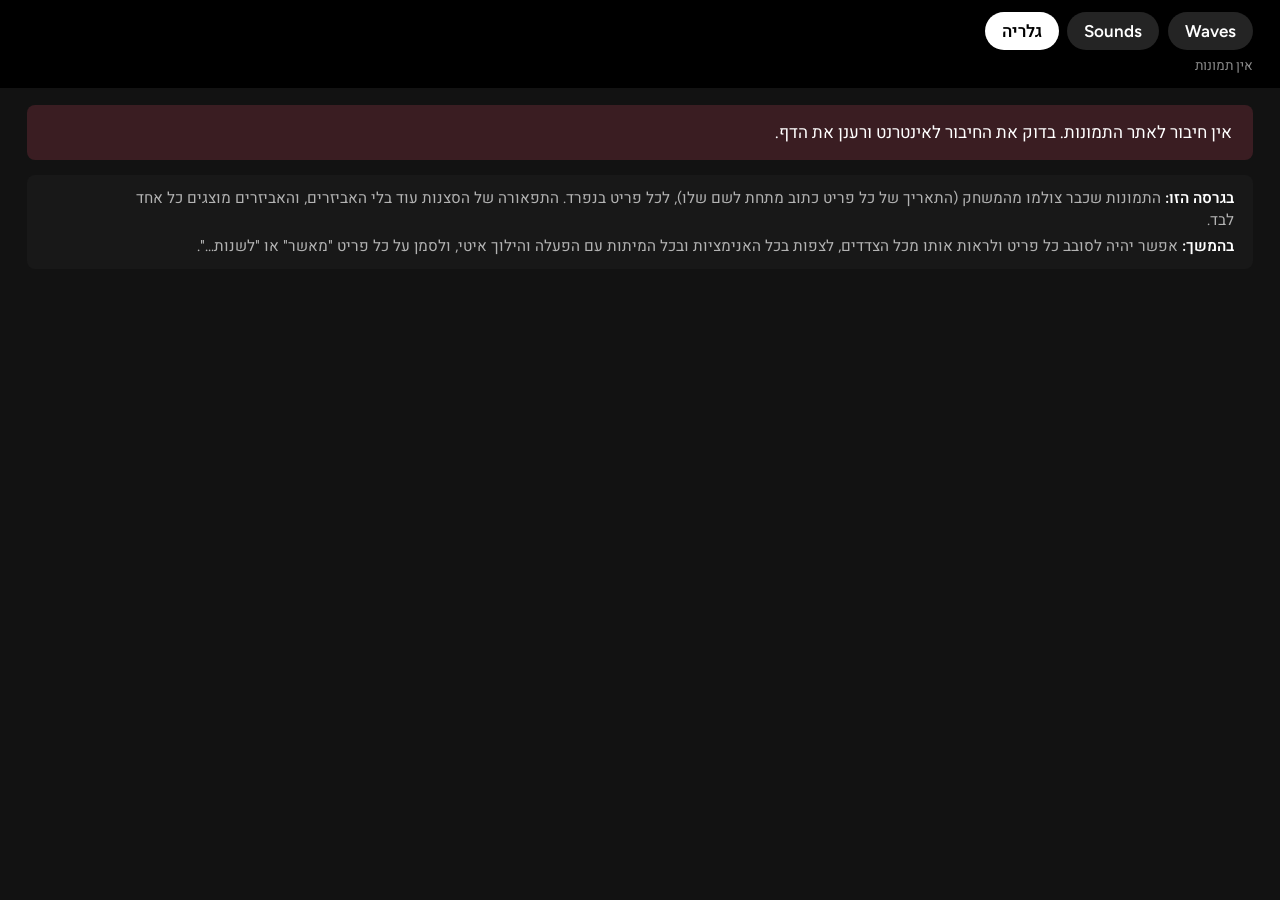
==== art.html @ 2258348b "Publish the game pages" ====
<!doctype html>
<html lang="he" dir="rtl">
<head>
  <meta charset="utf-8">
  <meta name="viewport" content="width=device-width, initial-scale=1">
  <title>גלריה</title>
  <link rel="preconnect" href="https://fonts.googleapis.com">
  <link rel="preconnect" href="https://fonts.gstatic.com" crossorigin>
  <link href="https://fonts.googleapis.com/css2?family=Figtree:ital,wght@0,400;0,500;0,600;0,700;0,800;1,400&family=Heebo:wght@400;500;600;700;800&display=swap" rel="stylesheet">
  <link rel="stylesheet" href="common.css">
  <link rel="stylesheet" href="art.css">
</head>
<body>
  <header class="top">
    <div class="brand">
      <nav class="tabs" aria-label="Pages">
        <a href="index.html">Waves</a>
        <a href="sounds.html">Sounds</a>
        <a href="art.html" lang="he" aria-current="page">גלריה</a>
      </nav>
      <p class="file" id="file-path">טוען…</p>
    </div>
    <div class="actions"></div>
  </header>

  <p class="problem" id="problem" hidden></p>

  <div class="intro">
    <p><b>בגרסה הזו:</b> התמונות שכבר צולמו מהמשחק (התאריך של כל פריט כתוב מתחת לשם שלו), לכל פריט בנפרד. התפאורה של הסצנות עוד בלי האביזרים,
      והאביזרים מוצגים כל אחד לבד.</p>
    <p><b>בהמשך:</b> אפשר יהיה לסובב כל פריט ולראות אותו מכל הצדדים, לצפות בכל האנימציות ובכל המיתות עם הפעלה והילוך
      איטי, ולסמן על כל פריט "מאשר" או "לשנות...".</p>
  </div>

  <main class="gallery">
    <aside class="subjects" id="subjects" aria-label="הרשימה" hidden>
      <button type="button" class="subjects-toggle" id="subjects-toggle" aria-expanded="false" aria-controls="subject-groups"></button>
      <div class="subject-groups" id="subject-groups"></div>
    </aside>

    <section class="viewer" id="viewer" aria-labelledby="subject-title" hidden>
      <div class="subject-head">
        <div class="titles">
          <h1 class="subject-title" id="subject-title"></h1>
          <p class="subject-meta" id="subject-meta"></p>
        </div>
        <div class="step">
          <button type="button" class="ghost" id="prev" title="הפריט הקודם ברשימה" aria-label="הקודם">→<span class="step-word"> הקודם</span></button>
          <button type="button" class="ghost" id="next" title="הפריט הבא ברשימה" aria-label="הבא"><span class="step-word">הבא </span>←</button>
        </div>
      </div>
      <button type="button" class="stage" id="stage">
        <span class="enlarge" aria-hidden="true">
          <svg viewBox="0 0 24 24"><path d="M10.5 4a6.5 6.5 0 1 0 3.9 11.7l4.4 4.4 1.4-1.4-4.4-4.4A6.5 6.5 0 0 0 10.5 4zm0 2a4.5 4.5 0 1 1 0 9 4.5 4.5 0 0 1 0-9zM9.5 8v1.5H8v2h1.5V13h2v-1.5H13v-2h-1.5V8z"/></svg>
          לחיצה לגודל מלא
        </span>
      </button>
      <p class="caption" id="caption"></p>
      <div class="controls" id="controls"></div>
      <p class="subject-note" id="subject-note" dir="auto"></p>
      <div class="strip" id="strip"></div>
    </section>
  </main>

  <!-- A picture at full size: zoom with the wheel, + and −, a pinch or a double tap; drag to move it. -->
  <dialog class="zoom" id="zoom" aria-labelledby="zoom-title">
    <div class="zoom-bar">
      <p class="zoom-title" id="zoom-title"></p>
      <div class="zoom-buttons">
        <button type="button" class="zoom-button" id="zoom-out" aria-label="הקטנה" title="הקטנה (−)">−</button>
        <output class="zoom-level" id="zoom-level" aria-live="polite">×1</output>
        <button type="button" class="zoom-button" id="zoom-in" aria-label="הגדלה" title="הגדלה (+)">+</button>
        <button type="button" class="zoom-fit ghost" id="zoom-fit" title="כל התמונה (0)">כל התמונה</button>
        <button type="button" class="zoom-button zoom-close" id="zoom-close" aria-label="סגירה" title="סגירה" autofocus>✕</button>
      </div>
    </div>
    <div class="zoom-view" id="zoom-view">
      <div class="zoom-pic" id="zoom-pic"><img id="zoom-img" alt="" draggable="false"></div>
    </div>
    <p class="zoom-hint">
      <span class="for-mouse">גלגלת או <kbd>+</kbd> <kbd>−</kbd>: הגדלה והקטנה · לחיצה כפולה: הגדלה · גרירה: הזזה · <kbd>Esc</kbd>: סגירה</span>
      <span class="for-touch">צביטה או הקשה כפולה: הגדלה · גרירה: הזזה</span>
    </p>
  </dialog>

  <script src="store.js"></script>
  <script src="art.js"></script>
</body>
</html>
---- common.css ----
/* TestDrive game pages (Waves, Sounds and the Hebrew Art page), shared by all. The look follows a music player:
   near-black background, dark grey surfaces, white text, one bright green for the main actions
   (Save, Play, what's selected), gold only for elites, and the game's own enemy colours.
   Figtree has no Hebrew letters, so they come from Heebo; spacing uses start/end, so right-to-left pages mirror. */

/* The web font has no shekel sign: always draw it from a system font that does. */
@font-face { font-family: "Shekel"; src: local("Segoe UI"), local("Arial"); unicode-range: U+20AA; }

:root {
  --bg: #121212;        /* the page */
  --surface: #181818;   /* cards and panels */
  --raise: #242424;     /* inputs, rows, chips */
  --hover: #2c2c2c;     /* something under the mouse */
  --line: #333333;      /* borders and dividers */
  --text: #ffffff;      /* main text */
  --text-2: #b3b3b3;    /* secondary text */
  --text-3: #8a8a8a;    /* quiet text */
  --accent: #1ed760;    /* Save, Play, selection */
  --accent-ink: #000000;/* text on the accent */
  --gold: #f2c14e;      /* elites */
  --x-red: #ff5a47;     /* spawn markers, like the red X in the game */
  --danger: #f3727f;

  --display: "Shekel", "Figtree", "Heebo", "Segoe UI", sans-serif;
  --body: "Shekel", "Figtree", "Heebo", "Segoe UI", sans-serif;

  --step--1: 0.9rem;
  --step-0: 1rem;
  --step-1: 1.3rem;
  --step-2: 1.8rem;
  --step-3: 2.6rem;
  --step-4: 4.4rem;
  color-scheme: dark;
}

* { box-sizing: border-box; }

/* Elements with their own display style still hide when told to. */
[hidden] { display: none !important; }

html { font-size: 17px; }

body {
  margin: 0;
  background: var(--bg);
  color: var(--text);
  font-family: var(--body);
  font-size: var(--step-0);
  line-height: 1.45;
}

button, input, select { font: inherit; color: inherit; }

button { cursor: pointer; }

:focus-visible { outline: 2px solid var(--text); outline-offset: 2px; }

/* ---------- header ---------- */
.top {
  position: sticky;
  top: 0;
  z-index: 20;
  display: flex;
  align-items: center;
  justify-content: space-between;
  gap: 0.8rem 2rem;
  flex-wrap: wrap;
  padding: 0.7rem 1.6rem;
  background: #000;
}

/* The pages, as pills: the current one white. A pill never shrinks or wraps (on phones the row scrolls instead). */
.tabs { display: flex; gap: 0.5rem; align-items: center; }
.tabs a {
  flex: none;
  padding: 0.4rem 1rem;
  white-space: nowrap;
  border-radius: 999px;
  background: var(--raise);
  color: var(--text);
  font-weight: 600;
  font-size: var(--step-0);
  text-decoration: none;
}
.tabs a:hover { background: var(--hover); }
.tabs a[aria-current="page"] { background: var(--text); color: #000; }

.file {
  margin: 0.35rem 0 0;
  color: var(--text-3);
  font-size: 0.8rem;
  overflow-wrap: anywhere;
}

.actions { display: flex; align-items: center; gap: 0.5rem; flex-wrap: wrap; }

.ghost {
  padding: 0.45rem 1rem;
  border: 1px solid #727272;
  border-radius: 999px;
  background: transparent;
  color: var(--text);
  font-weight: 600;
  font-size: var(--step--1);
}
.ghost:hover:not(:disabled) { border-color: var(--text); transform: scale(1.03); }
.ghost:disabled { opacity: 0.35; cursor: default; }

.save-box { display: flex; align-items: center; gap: 0.8rem; }

.save {
  padding: 0.6rem 1.5rem;
  border: 0;
  border-radius: 999px;
  background: var(--accent);
  color: var(--accent-ink);
  font-weight: 700;
  font-size: var(--step-0);
}
.save:hover:not(:disabled) { background: #3be477; transform: scale(1.03); }
.save:disabled { background: var(--raise); color: var(--text-3); cursor: default; }

.save-status { margin: 0; min-width: 12ch; max-width: 26rem; color: var(--text-2); font-size: var(--step--1); }
.save-status.unsaved { color: var(--accent); }

.problem {
  margin: 1rem 1.6rem 0;
  padding: 0.9rem 1.2rem;
  border-radius: 8px;
  background: #3a1d22;
  color: var(--text);
}

/* ---------- shared bits ---------- */
.swatch { display: inline-block; width: 0.9rem; height: 0.9rem; border-radius: 3px; flex: none; }
.field { display: grid; gap: 0.35rem; }
.field-label { color: var(--text-2); font-size: var(--step--1); }
.text-input, .select {
  min-height: 2.8rem;
  padding: 0.5rem 0.9rem;
  border: 1px solid transparent;
  border-radius: 6px;
  background: var(--raise);
}
.text-input:hover, .select:hover { border-color: #444; }
.select { padding-inline-end: 2rem; }
.section-title {
  margin: 2.4rem 0 0.8rem;
  font-family: var(--display);
  font-weight: 800;
  font-size: var(--step-2);
  line-height: 1.1;
  letter-spacing: -0.01em;
}
.section-title small { margin-inline-start: 0.6rem; font-family: var(--body); font-weight: 400; font-size: var(--step--1); color: var(--text-3); letter-spacing: 0; }
kbd { padding: 0 0.35em; border: 1px solid var(--line); border-radius: 4px; font-family: inherit; font-size: 0.9em; }

/* Phones: a compact top bar, so the page keeps most of the screen. The pages get a row of their own,
   which scrolls sideways inside itself when they don't fit (the page never does, and no scrollbar shows).
   Below it the page's buttons, Save at the end of the row (they wrap onto another row on a narrower
   phone), then whether it's saved, under Save. */
@media (max-width: 700px) {
  html { font-size: 16px; }
  .top { justify-content: flex-start; gap: 0.45rem 0.35rem; padding: 0.5rem 0.8rem; }
  .top .brand { flex: 1 0 100%; min-width: 0; }
  /* The padding keeps a pill's focus ring inside the row; the margin takes it back out of the layout. */
  .top .tabs { margin: -4px; padding: 4px; overflow-x: auto; scrollbar-width: none; }
  .top .tabs::-webkit-scrollbar { display: none; }
  .top .actions, .top .save-box { display: contents; }
  .top .save { margin-inline-start: auto; padding: 0.45rem 1.1rem; font-size: 0.95rem; }
  .top .save-status { flex: 1 0 100%; min-width: 0; max-width: none; min-height: 1.2em; font-size: 0.75rem; line-height: 1.2; text-align: end; }
  .file { display: none; }
  .tabs a { padding: 0.3rem 0.9rem; }
  .ghost { padding: 0.25rem 0.7rem; font-size: 0.8rem; }
  .problem { margin-inline: 0.8rem; }
}

/* ---------- connecting a new device (online pages only) ---------- */
.setup {
  position: fixed;
  inset: 0;
  z-index: 100;
  display: grid;
  place-items: center;
  padding: 1rem;
  background: rgba(0, 0, 0, 0.8);
}
.setup-card {
  display: grid;
  gap: 0.9rem;
  width: min(100%, 30rem);
  padding: 1.8rem;
  border-radius: 12px;
  background: #282828;
}
.setup-card h2 { margin: 0; font-family: var(--display); font-weight: 800; font-size: var(--step-2); }
.setup-card p { margin: 0; color: var(--text-2); }
.setup-card .text-input { width: 100%; }
.setup-error { min-height: 1.2em; color: var(--danger) !important; }
---- art.css ----
/* The Art page (Hebrew, right to left): the list of items on the right, the item chosen on the left: its big
   picture, the look, view and hitbox buttons under it, then all its pictures small. A picture opens full size with
   zoom. Phones: the list folds up into one button at the top, and the picture takes the whole width. */

.intro {
  display: grid;
  gap: 0.2rem;
  margin: 0.9rem 1.6rem 0;
  padding: 0.7rem 1.1rem;
  border-radius: 8px;
  background: var(--surface);
  color: var(--text-2);
  font-size: var(--step--1);
}
.intro p { margin: 0; max-width: 110ch; }
.intro b { color: var(--text); font-weight: 600; }

/* A command or a file in a problem: on one line, so a phone doesn't break it in two. */
.problem code {
  padding: 0 0.3em;
  border-radius: 4px;
  background: rgba(255, 255, 255, 0.1);
  font-family: Consolas, "Cascadia Mono", ui-monospace, monospace;
  font-size: 0.88em;
  white-space: nowrap;
}

.gallery {
  display: grid;
  grid-template-columns: clamp(13rem, 26vw, 19rem) minmax(0, 1fr);
  gap: 1.4rem;
  padding: 0.9rem 1.6rem 4rem;
  align-items: start;
}

/* ---------- the list ---------- */
.subjects {
  position: sticky;
  top: var(--below-top, 5.6rem);
  display: flex;
  flex-direction: column;
  max-height: calc(100vh - var(--below-top, 5.6rem) - 0.8rem);
  border-radius: 8px;
  background: var(--surface);
}
.subjects-toggle { display: none; }
.subject-groups {
  min-height: 0;
  overflow-y: auto;
  padding: 0 0.4rem 0.8rem;
  scrollbar-width: thin;
  scrollbar-color: #4d4d4d transparent;
}
.group-title {
  position: sticky;
  top: 0;
  z-index: 1;
  display: flex;
  align-items: baseline;
  gap: 0.45rem;
  margin: 0;
  padding: 0.8rem 0.5rem 0.45rem;
  background: var(--surface);
  font-family: var(--display);
  font-weight: 800;
  font-size: var(--step-0);
}
.count { color: var(--text-3); font-family: var(--body); font-weight: 500; font-size: 0.8rem; }
.group-list { display: grid; gap: 2px; margin: 0; padding: 0; list-style: none; }

.item {
  display: grid;
  grid-template-columns: 2.9rem minmax(0, 1fr);
  align-items: center;
  gap: 0.7rem;
  width: 100%;
  padding: 0.3rem;
  border: 0;
  border-radius: 6px;
  background: transparent;
  text-align: start;
}
.item:hover { background: var(--hover); }
.item[aria-current="true"] { background: rgba(255, 255, 255, 0.1); }
.item[aria-current="true"] .item-he { color: var(--accent); }
.item-names { display: grid; min-width: 0; line-height: 1.25; }
.item-he { font-weight: 600; font-size: 0.95rem; overflow-wrap: anywhere; }
.item-en {
  justify-self: start; /* on the Hebrew name's side */
  max-width: 100%;
  overflow: hidden;
  color: var(--text-3);
  font-size: 0.72rem;
  letter-spacing: 0.02em;
  text-overflow: ellipsis;
  white-space: nowrap;
}

/* Small pictures: whole in their box, or filling it (.fill, set by art.js for pictures of about its shape). */
.thumb, .pic-frame { display: block; overflow: hidden; border-radius: 5px; background: #0d0d0d; }
.thumb { width: 2.9rem; height: 2.9rem; }
.thumb img, .pic-frame img { display: block; width: 100%; height: 100%; object-fit: contain; }
.thumb img.fill, .pic-frame img.fill { object-fit: cover; }
/* Pictures with a see-through background (the close-ups from the Sounds page) have dark handles and blades: they go
   on a light steel backdrop, as on the Waves and Sounds pages, not on the near-black. */
.thumb.alpha, .pic-frame.alpha, .shot.alpha, .zoom-pic.alpha { background: radial-gradient(circle at 50% 40%, #e6e9ec, #a0a7af 78%); }

/* ---------- the item chosen ---------- */
.viewer { min-width: 0; scroll-margin-top: var(--below-top, 5.6rem); }
.subject-head { display: flex; flex-wrap: wrap; align-items: flex-end; justify-content: space-between; gap: 0.6rem 1rem; }
.titles { min-width: 0; }
.subject-title {
  margin: 0;
  font-family: var(--display);
  font-weight: 800;
  font-size: var(--step-3);
  line-height: 1.05;
  letter-spacing: -0.01em;
  overflow-wrap: anywhere;
}
.subject-en {
  margin-inline-start: 0.4rem;
  color: var(--text-3);
  font-family: var(--body);
  font-weight: 500;
  font-size: var(--step--1);
  letter-spacing: 0.03em;
}
.subject-meta { margin: 0.4rem 0 0; color: var(--text-3); font-size: var(--step--1); }
.step { display: flex; gap: 0.4rem; }
.subject-note { margin: 1rem 0 0; max-width: 110ch; color: var(--text-2); font-size: var(--step--1); }
.subject-note:empty { display: none; }

/* The big picture. It fits in the stage, and a small one is enlarged at most --cap times (it gets blurry). A tap
   below it (the strip, the look and view buttons) scrolls up to it when it is out of sight: the scroll margin keeps
   it clear of the header. */
.stage {
  --stage-h: clamp(17rem, 100vh - 24rem, 40rem);
  --cap: 3;
  position: relative;
  display: grid;
  place-items: center;
  width: 100%;
  height: var(--stage-h);
  margin-top: 0.9rem;
  padding: 0.6rem;
  border: 0;
  border-radius: 8px;
  background: radial-gradient(ellipse at 50% 45%, #202020, #151515 72%);
  color: inherit;
  cursor: zoom-in;
  scroll-margin-top: var(--below-top, 5.6rem);
}
.shot {
  position: relative;
  display: block;
  width: min(100%, calc((var(--stage-h) - 1.2rem) * var(--w) / var(--h)), calc(var(--w) * var(--cap) * 1px));
  aspect-ratio: var(--w) / var(--h);
  border-radius: 4px;
  transition: opacity 0.15s;
}
.shot img { display: block; width: 100%; height: 100%; border-radius: inherit; object-fit: contain; }
.stage.loading .shot { opacity: 0.55; }
.shot.broken { background: var(--raise); }
.shot.broken img { visibility: hidden; }
.broken-note { position: absolute; inset: 0; display: grid; place-items: center; color: var(--danger); font-size: var(--step--1); }

/* In a picture from the game camera (many items), the ring marks this one. Its place is a share of the picture's
   width and height from its top left corner, so it uses the physical left and top on this right-to-left page. */
.ring {
  position: absolute;
  left: calc(var(--fx) * 100%);
  top: calc(var(--fy) * 100%);
  width: 3.2rem;
  height: 3.2rem;
  border: 2px solid #fff;
  border-radius: 50%;
  box-shadow: 0 0 0 2px rgba(0, 0, 0, 0.55), inset 0 0 0 2px rgba(0, 0, 0, 0.55);
  transform: translate(-50%, -50%);
  pointer-events: none;
}
.badge {
  position: absolute;
  top: 0.6rem;
  inset-inline-start: 0.6rem;
  padding: 0.15rem 0.65rem;
  border-radius: 999px;
  background: rgba(0, 0, 0, 0.78);
  color: var(--gold);
  font-size: 0.8rem;
  font-weight: 700;
}
.enlarge {
  position: absolute;
  bottom: 0.6rem;
  inset-inline-end: 0.6rem;
  display: inline-flex;
  align-items: center;
  gap: 0.3rem;
  padding: 0.2rem 0.65rem 0.2rem 0.55rem;
  border-radius: 999px;
  background: rgba(0, 0, 0, 0.65);
  color: var(--text-2);
  font-size: 0.75rem;
  pointer-events: none;
}
.enlarge svg { width: 1rem; height: 1rem; fill: currentColor; }
.stage:hover .enlarge { color: var(--text); }

.caption { min-height: 1.45em; margin: 0.5rem 0 0; color: var(--text-2); font-size: var(--step--1); text-align: center; }
.caption-more { color: var(--text-3); }

/* ---------- look, view and hitbox ---------- */
.controls { display: flex; flex-wrap: wrap; align-items: center; gap: 0.7rem 1.6rem; margin-top: 0.7rem; }
.controls:empty { display: none; }
.control { display: flex; flex-wrap: wrap; align-items: center; gap: 0.4rem; }
.control-label { margin-inline-end: 0.2rem; color: var(--text-3); font-size: var(--step--1); }
.control.unused .pill { opacity: 0.5; } /* the picture shown has no look (a close-up): pick one to go back */
.pill {
  padding: 0.38rem 0.95rem;
  border: 0;
  border-radius: 999px;
  background: var(--raise);
  color: var(--text);
  font-weight: 600;
  font-size: 0.9rem;
  white-space: nowrap;
}
.pill:hover { background: var(--hover); }
.pill[aria-pressed="true"] { background: var(--text); color: #000; }
/* The hitbox switch: a little capsule, like the hitbox lines; green when they show. */
.hitbox { display: inline-flex; align-items: center; gap: 0.5rem; }
.hitbox::before { content: ""; width: 0.7rem; height: 1rem; border: 2px solid var(--accent); border-radius: 999px; }
.hitbox[aria-pressed="true"] { background: var(--accent); color: var(--accent-ink); }
.hitbox[aria-pressed="true"]::before { border-color: var(--accent-ink); }

/* ---------- all its pictures, small ---------- */
.strip { display: grid; gap: 1rem; margin-top: 1.5rem; }
.strip:empty { display: none; }
.strip-row { display: grid; gap: 0.45rem; }
.strip-title { margin: 0; color: var(--text-2); font-size: var(--step--1); font-weight: 600; }
.strip-grid { display: grid; grid-template-columns: repeat(auto-fill, minmax(6.4rem, 1fr)); gap: 0.5rem; }
.strip-grid.wide { grid-template-columns: repeat(auto-fill, minmax(12rem, 1fr)); }
.pic {
  position: relative;
  display: grid;
  align-content: start;
  gap: 0.3rem;
  padding: 0.3rem;
  border: 2px solid transparent;
  border-radius: 8px;
  background: var(--raise);
  color: var(--text-2);
  text-align: start;
}
.pic:hover { background: var(--hover); color: var(--text); }
.pic[aria-pressed="true"] { border-color: var(--accent); color: var(--text); }
.pic-frame { aspect-ratio: var(--ratio, 1); }
.pic-label {
  display: -webkit-box;
  overflow: hidden;
  font-size: 0.78rem;
  line-height: 1.25;
  -webkit-box-orient: vertical;
  -webkit-line-clamp: 2;
}
.tag {
  position: absolute;
  top: 0.55rem;
  inset-inline-start: 0.55rem;
  padding: 0 0.45rem;
  border-radius: 999px;
  background: rgba(0, 0, 0, 0.78);
  font-size: 0.68rem;
  font-weight: 700;
  line-height: 1.6;
}
.hitbox-tag { color: var(--accent); }
.badge-tag { color: var(--gold); }

/* ---------- the full-size view ---------- */
html.zooming { overflow: hidden; }
.zoom {
  position: fixed;
  inset: 0;
  width: 100%;
  height: 100%;
  max-width: none;
  max-height: none;
  margin: 0;
  padding: 0;
  border: 0;
  background: #000;
  color: var(--text);
}
.zoom[open] { display: grid; grid-template-rows: auto minmax(0, 1fr) auto; }
.zoom-bar { display: flex; flex-wrap: wrap; align-items: center; justify-content: space-between; gap: 0.5rem 1rem; padding: 0.6rem 1rem; }
.zoom-title { min-width: 0; margin: 0; font-weight: 600; overflow-wrap: anywhere; }
.zoom-buttons { display: flex; align-items: center; gap: 0.4rem; margin-inline-start: auto; }
.zoom-button {
  display: grid;
  place-items: center;
  width: 2.4rem;
  height: 2.4rem;
  padding: 0;
  border: 0;
  border-radius: 50%;
  background: var(--raise);
  color: var(--text);
  font-size: 1.3rem;
  line-height: 1;
}
.zoom-button:hover { background: var(--hover); }
.zoom-button[aria-disabled="true"] { opacity: 0.35; cursor: default; }
.zoom-close { margin-inline-start: 0.4rem; background: var(--text); color: #000; }
.zoom-close:hover { background: #d9d9d9; }
.zoom-fit { padding-block: 0.35rem; }
.zoom-level { min-width: 3.4ch; color: var(--text-2); font-variant-numeric: tabular-nums; text-align: center; }
/* The picture moves by its own numbers (left and top, physical), so the view doesn't follow the page's direction. */
.zoom-view { position: relative; overflow: hidden; direction: ltr; touch-action: none; user-select: none; -webkit-user-select: none; cursor: zoom-in; }
.zoom-view.can-drag { cursor: grab; }
.zoom-view.can-drag.dragging { cursor: grabbing; }
.zoom-pic { position: absolute; top: 0; left: 0; }
.zoom-pic img { display: block; width: 100%; height: 100%; pointer-events: none; -webkit-user-drag: none; }
.zoom-hint { margin: 0; padding: 0.5rem 1rem 0.8rem; color: var(--text-3); font-size: 0.8rem; text-align: center; }
.for-touch { display: none; }
@media (hover: none) {
  .for-mouse { display: none; }
  .for-touch { display: inline; }
}

/* ---------- phones ---------- */
@media (max-width: 700px) {
  .intro { margin: 0.6rem 0.8rem 0; padding: 0.55rem 0.8rem; font-size: 0.78rem; }
  .gallery { grid-template-columns: minmax(0, 1fr); gap: 0.9rem; padding: 0.6rem 0.8rem 3rem; }
  .subjects { position: static; max-height: none; }
  .subjects-toggle {
    display: flex;
    align-items: center;
    justify-content: space-between;
    gap: 0.6rem;
    width: 100%;
    padding: 0.7rem 0.9rem;
    border: 0;
    border-radius: 8px;
    background: transparent;
    font-weight: 700;
    text-align: start;
  }
  .subjects-toggle .count { margin-inline-start: 0.3rem; }
  .chevron { color: var(--text-2); transition: transform 0.2s; }
  .subjects.open .chevron { transform: rotate(180deg); }
  .subject-groups { display: none; max-height: 62vh; border-top: 1px solid var(--line); }
  .subjects.open .subject-groups { display: block; }
  .group-list { grid-template-columns: repeat(2, minmax(0, 1fr)); gap: 4px; }
  .item { grid-template-columns: 2.5rem minmax(0, 1fr); gap: 0.5rem; }
  .thumb { width: 2.5rem; height: 2.5rem; }
  .item-he { font-size: 0.88rem; }
  .subject-head { flex-wrap: nowrap; align-items: flex-start; }
  .titles { flex: 1; }
  .subject-title { font-size: var(--step-2); }
  .step .ghost { width: 2.4rem; height: 2.4rem; padding: 0; } /* just the arrows, beside the name */
  .step-word { display: none; }
  .stage { --stage-h: min(21rem, 55vh); margin-top: 0.7rem; padding: 0.4rem; }
  .shot { width: min(100%, calc((var(--stage-h) - 0.8rem) * var(--w) / var(--h)), calc(var(--w) * var(--cap) * 1px)); }
  .controls { gap: 0.6rem 1rem; }
  .pill { padding: 0.35rem 0.8rem; font-size: 0.85rem; }
  .strip-grid { grid-template-columns: repeat(auto-fill, minmax(5.2rem, 1fr)); }
  .strip-grid.wide { grid-template-columns: repeat(2, minmax(0, 1fr)); }
  .zoom-bar { padding: 0.5rem 0.7rem; }
  .zoom-title { flex: 1 0 100%; font-size: 0.9rem; }
}
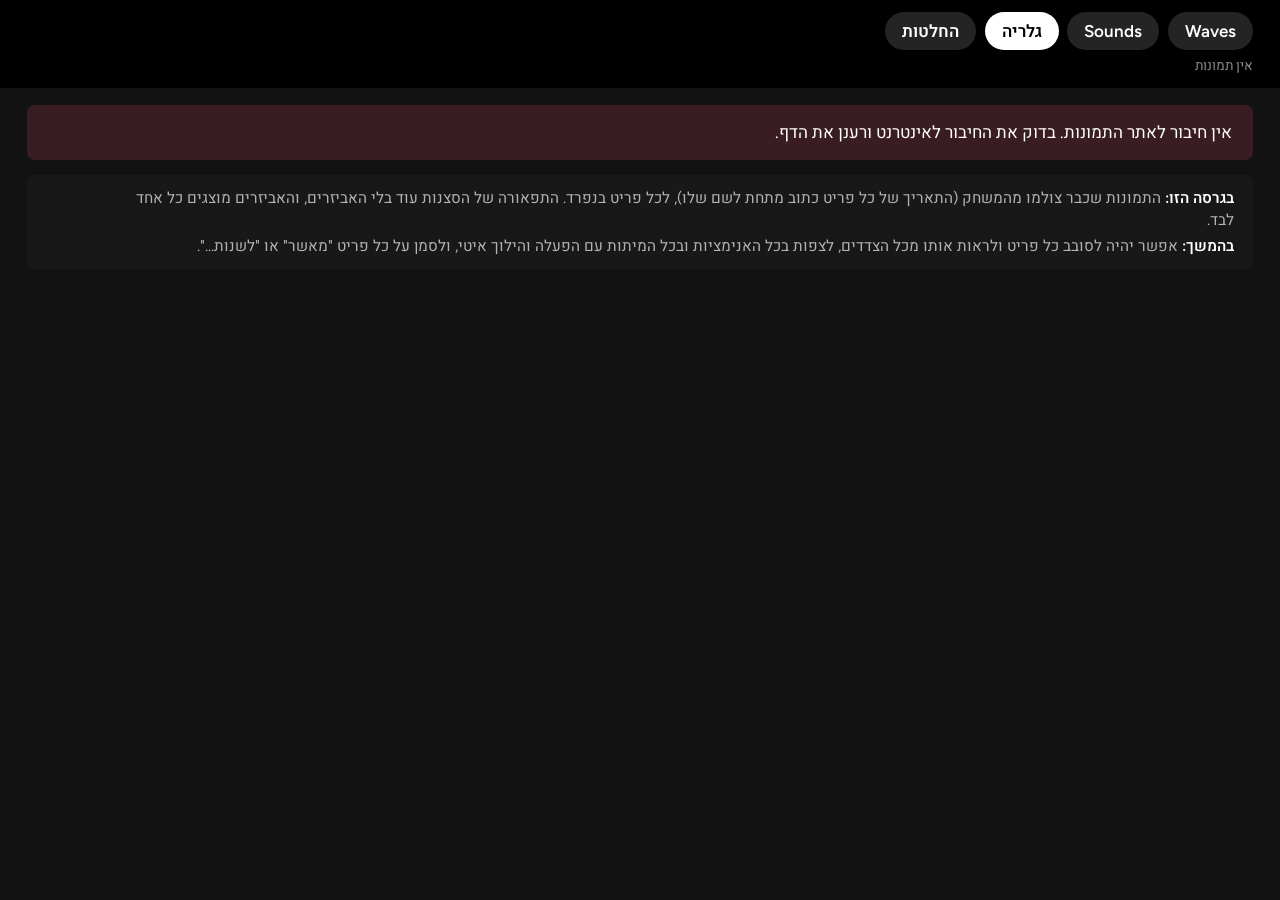
==== commit 0d9c37aa: "Publish the game pages" ====
--- a/art.html
+++ b/art.html
@@ -17,6 +17,7 @@
         <a href="index.html">Waves</a>
         <a href="sounds.html">Sounds</a>
         <a href="art.html" lang="he" aria-current="page">גלריה</a>
+        <a href="decisions.html" lang="he">החלטות</a>
       </nav>
       <p class="file" id="file-path">טוען…</p>
     </div>
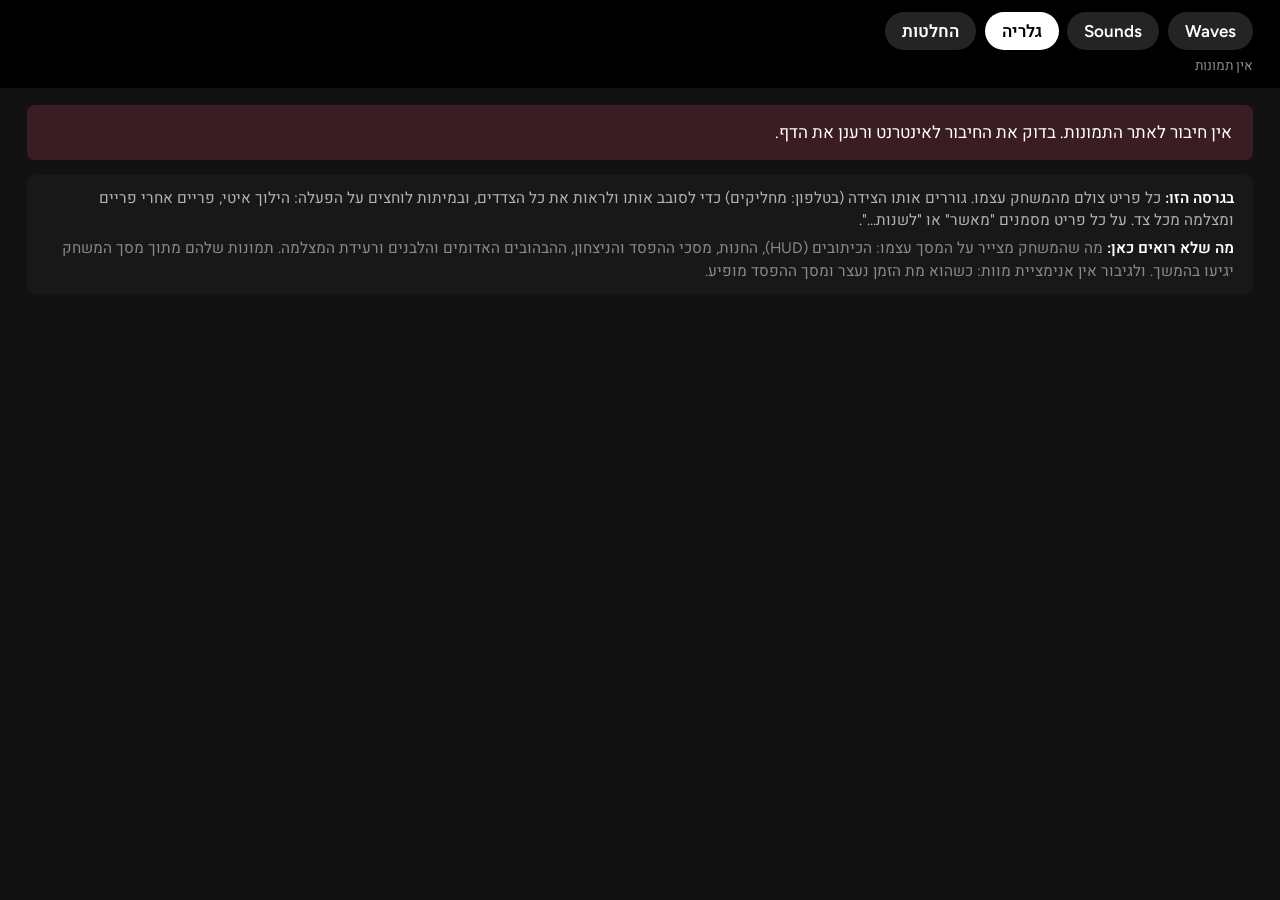
==== commit 3a2088e4: "Publish the game pages" ====
--- a/art.html
+++ b/art.html
@@ -27,10 +27,11 @@
   <p class="problem" id="problem" hidden></p>
 
   <div class="intro">
-    <p><b>בגרסה הזו:</b> התמונות שכבר צולמו מהמשחק (התאריך של כל פריט כתוב מתחת לשם שלו), לכל פריט בנפרד. התפאורה של הסצנות עוד בלי האביזרים,
-      והאביזרים מוצגים כל אחד לבד.</p>
-    <p><b>בהמשך:</b> אפשר יהיה לסובב כל פריט ולראות אותו מכל הצדדים, לצפות בכל האנימציות ובכל המיתות עם הפעלה והילוך
-      איטי, ולסמן על כל פריט "מאשר" או "לשנות...".</p>
+    <p><b>בגרסה הזו:</b> כל פריט צולם מהמשחק עצמו. גוררים אותו הצידה (בטלפון: מחליקים) כדי לסובב אותו ולראות את כל
+      הצדדים, ובמיתות לוחצים על הפעלה: הילוך איטי, פריים אחרי פריים ומצלמה מכל צד. על כל פריט מסמנים "מאשר" או "לשנות...".</p>
+    <p class="limits"><b>מה שלא רואים כאן:</b> מה שהמשחק מצייר על המסך עצמו: הכיתובים (<bdi dir="ltr">HUD</bdi>), החנות,
+      מסכי ההפסד והניצחון, ההבהובים האדומים והלבנים ורעידת המצלמה. תמונות שלהם מתוך מסך המשחק יגיעו בהמשך. ולגיבור אין
+      אנימציית מוות: כשהוא מת הזמן נעצר ומסך ההפסד מופיע.</p>
   </div>
 
   <main class="gallery">
@@ -50,14 +51,78 @@
           <button type="button" class="ghost" id="next" title="הפריט הבא ברשימה" aria-label="הבא"><span class="step-word">הבא </span>←</button>
         </div>
       </div>
-      <button type="button" class="stage" id="stage">
-        <span class="enlarge" aria-hidden="true">
-          <svg viewBox="0 0 24 24"><path d="M10.5 4a6.5 6.5 0 1 0 3.9 11.7l4.4 4.4 1.4-1.4-4.4-4.4A6.5 6.5 0 0 0 10.5 4zm0 2a4.5 4.5 0 1 1 0 9 4.5 4.5 0 0 1 0-9zM9.5 8v1.5H8v2h1.5V13h2v-1.5H13v-2h-1.5V8z"/></svg>
-          לחיצה לגודל מלא
-        </span>
-      </button>
-      <p class="caption" id="caption"></p>
-      <div class="controls" id="controls"></div>
+
+      <!-- What the stage shows: the item turning, one of its clips, or its pictures. -->
+      <div class="modes" id="modes" role="group" aria-label="מה מוצג"></div>
+
+      <!-- The stage, its words and its buttons; "מסך מלא" makes all three fill the screen. -->
+      <div class="theatre" id="theatre">
+        <div class="stage" id="stage">
+          <!-- a picture: a tap opens it full size -->
+          <button type="button" class="pic-view" id="pic-view" hidden>
+            <span class="enlarge" aria-hidden="true">
+              <svg viewBox="0 0 24 24"><path d="M10.5 4a6.5 6.5 0 1 0 3.9 11.7l4.4 4.4 1.4-1.4-4.4-4.4A6.5 6.5 0 0 0 10.5 4zm0 2a4.5 4.5 0 1 1 0 9 4.5 4.5 0 0 1 0-9zM9.5 8v1.5H8v2h1.5V13h2v-1.5H13v-2h-1.5V8z"/></svg>
+              לחיצה לגודל מלא
+            </span>
+          </button>
+          <!-- the item turning: drag sideways to turn it, zoom in for the sharp picture of that side -->
+          <div class="turn" id="turn" tabindex="0" role="img" hidden>
+            <div class="layer" id="turn-layer">
+              <canvas id="turn-canvas"></canvas>
+              <img id="turn-still" alt="" draggable="false" hidden>
+            </div>
+            <span class="hint" id="turn-hint" aria-hidden="true">
+              <svg viewBox="0 0 24 24"><path d="M7 7 2 12l5 5v-3.5h10V17l5-5-5-5v3.5H7z"/></svg>
+              <span class="for-mouse">גרירה הצידה מסובבת</span><span class="for-touch">החלקה הצידה מסובבת</span>
+            </span>
+          </div>
+          <!-- a clip: one camera of the mosaic video at a time; zoom or full screen loads that camera's own video -->
+          <div class="clip" id="clip" tabindex="0" hidden>
+            <div class="tile" id="clip-tile">
+              <img id="clip-poster" alt="" draggable="false">
+              <video id="clip-mosaic" muted playsinline preload="none" disablepictureinpicture></video>
+            </div>
+            <div class="layer wide" id="clip-wide" hidden>
+              <video id="clip-angle" muted playsinline preload="auto" disablepictureinpicture></video>
+            </div>
+            <button type="button" class="big-play" id="big-play" aria-label="הפעלה" title="הפעלה">
+              <svg viewBox="0 0 24 24"><path d="M8 5v14l11-7z"/></svg>
+            </button>
+          </div>
+          <div class="stage-tools" id="stage-tools" hidden>
+            <button type="button" class="tool" id="stage-zoom-out" aria-label="הקטנה" title="הקטנה (−)">−</button>
+            <output class="tool-level" id="stage-zoom-level" aria-live="polite">×1</output>
+            <button type="button" class="tool" id="stage-zoom-in" aria-label="הגדלה" title="הגדלה (+)">+</button>
+            <button type="button" class="tool" id="stage-full" aria-label="מסך מלא" title="מסך מלא">
+              <svg viewBox="0 0 24 24"><path d="M4 4h6v2H6v4H4zm10 0h6v6h-2V6h-4zM4 14h2v4h4v2H4zm14 0h2v6h-6v-2h4z"/></svg>
+            </button>
+          </div>
+          <span class="stage-busy" id="stage-busy" hidden>טוען…</span>
+        </div>
+        <p class="caption" id="caption"></p>
+        <div class="controls" id="controls"></div>
+        <button type="button" class="theatre-close" id="theatre-close" aria-label="יציאה ממסך מלא" title="יציאה ממסך מלא" hidden>✕</button>
+      </div>
+
+      <!-- Approve or Change...: saved to feedback.json (the GitHub key is asked for only on the first save on a device). -->
+      <div class="verdict" id="verdict">
+        <p class="verdict-state" id="verdict-state"></p>
+        <div class="verdict-buttons">
+          <button type="button" class="verdict-approve" id="approve">מאשר</button>
+          <button type="button" class="ghost" id="change" aria-expanded="false" aria-controls="note-box">לשנות…</button>
+        </div>
+        <p class="verdict-said" id="verdict-said" role="status"></p>
+      </div>
+      <form class="note-box" id="note-box" hidden>
+        <label class="note-label" for="note-input">מה לשנות? בעברית או באנגלית, במילים שלך: זה נשמר בדיוק כמו שכתבת.</label>
+        <p class="note-where" id="note-where"></p>
+        <textarea class="text-input note-input" id="note-input" dir="auto" rows="3"></textarea>
+        <div class="note-buttons">
+          <button type="submit" class="save" id="note-save">שמירה</button>
+          <button type="button" class="ghost" id="note-cancel">ביטול</button>
+        </div>
+      </form>
+
       <p class="subject-note" id="subject-note" dir="auto"></p>
       <div class="strip" id="strip"></div>
     </section>
--- a/art.css
+++ b/art.css
@@ -1,10 +1,11 @@
-/* The Art page (Hebrew, right to left): the list of items on the right, the item chosen on the left: its big
-   picture, the look, view and hitbox buttons under it, then all its pictures small. A picture opens full size with
-   zoom. Phones: the list folds up into one button at the top, and the picture takes the whole width. */
+/* The Art page (Hebrew, right to left): the list of items on the right, the item chosen on the left: what its stage
+   shows (turning, a clip, its pictures), the stage, its buttons, "מאשר" and "לשנות...", then all its pictures small. A
+   picture opens full size with zoom; the stage itself can fill the screen. Phones: the list folds up into one button at
+   the top, and the stage takes the whole width. */
 
 .intro {
   display: grid;
-  gap: 0.2rem;
+  gap: 0.35rem;
   margin: 0.9rem 1.6rem 0;
   padding: 0.7rem 1.1rem;
   border-radius: 8px;
@@ -12,8 +13,9 @@
   color: var(--text-2);
   font-size: var(--step--1);
 }
-.intro p { margin: 0; max-width: 110ch; }
+.intro p { margin: 0; max-width: 120ch; }
 .intro b { color: var(--text); font-weight: 600; }
+.intro .limits { color: var(--text-3); }
 
 /* A command or a file in a problem: on one line, so a phone doesn't break it in two. */
 .problem code {
@@ -70,7 +72,7 @@
 
 .item {
   display: grid;
-  grid-template-columns: 2.9rem minmax(0, 1fr);
+  grid-template-columns: 2.9rem minmax(0, 1fr) auto;
   align-items: center;
   gap: 0.7rem;
   width: 100%;
@@ -95,12 +97,20 @@
   text-overflow: ellipsis;
   white-space: nowrap;
 }
+/* His verdict on the item: approved, change asked for, changed (approve again). */
+.mark { width: 1.1rem; font-size: 0.85rem; font-weight: 700; text-align: center; }
+.mark[data-mark="ok"]::before { content: "✓"; color: var(--accent); }
+.mark[data-mark="change"]::before { content: "✎"; color: var(--gold); }
+.mark[data-mark="again"]::before { content: "↻"; color: #7cc4ff; }
 
 /* Small pictures: whole in their box, or filling it (.fill, set by art.js for pictures of about its shape). */
 .thumb, .pic-frame { display: block; overflow: hidden; border-radius: 5px; background: #0d0d0d; }
 .thumb { width: 2.9rem; height: 2.9rem; }
 .thumb img, .pic-frame img { display: block; width: 100%; height: 100%; object-fit: contain; }
 .thumb img.fill, .pic-frame img.fill { object-fit: cover; }
+/* A clip's poster cut to one camera's tile (art.js places the whole mosaic so that tile fills the box). */
+.thumb.tile-thumb { position: relative; }
+.thumb.tile-thumb img { position: absolute; max-width: none; object-fit: fill; }
 /* Pictures with a see-through background (the close-ups from the Sounds page) have dark handles and blades: they go
    on a light steel backdrop, as on the Waves and Sounds pages, not on the near-black. */
 .thumb.alpha, .pic-frame.alpha, .shot.alpha, .zoom-pic.alpha { background: radial-gradient(circle at 50% 40%, #e6e9ec, #a0a7af 78%); }
@@ -131,9 +141,29 @@
 .subject-note { margin: 1rem 0 0; max-width: 110ch; color: var(--text-2); font-size: var(--step--1); }
 .subject-note:empty { display: none; }
 
-/* The big picture. It fits in the stage, and a small one is enlarged at most --cap times (it gets blurry). A tap
-   below it (the strip, the look and view buttons) scrolls up to it when it is out of sight: the scroll margin keeps
-   it clear of the header. */
+/* What the stage shows: turning, each clip, the pictures. */
+.modes { display: flex; flex-wrap: wrap; gap: 0.45rem; margin-top: 0.9rem; }
+.mode {
+  display: inline-flex;
+  align-items: center;
+  gap: 0.4rem;
+  padding: 0.42rem 1rem 0.42rem 0.85rem;
+  border: 1px solid #3a3a3a;
+  border-radius: 999px;
+  background: transparent;
+  font-weight: 600;
+  font-size: 0.92rem;
+  white-space: nowrap;
+}
+.mode svg { width: 1.05rem; height: 1.05rem; fill: currentColor; }
+.mode:hover { background: var(--hover); }
+.mode[aria-pressed="true"] { border-color: var(--accent); background: rgba(30, 215, 96, 0.14); color: var(--accent); }
+.mode-more { color: var(--text-3); font-weight: 500; font-size: 0.8rem; }
+.mode[aria-pressed="true"] .mode-more { color: inherit; opacity: 0.75; }
+
+/* The stage: a picture fits in it (a small one enlarged at most --cap times: it gets blurry); turning and clips fill it.
+   A tap below it (the strip, the buttons) scrolls up to it when it is out of sight: the scroll margin keeps it clear
+   of the header. */
 .stage {
   --stage-h: clamp(17rem, 100vh - 24rem, 40rem);
   --cap: 3;
@@ -142,14 +172,25 @@
   place-items: center;
   width: 100%;
   height: var(--stage-h);
-  margin-top: 0.9rem;
+  margin-top: 0.7rem;
   padding: 0.6rem;
-  border: 0;
+  overflow: hidden;
   border-radius: 8px;
   background: radial-gradient(ellipse at 50% 45%, #202020, #151515 72%);
+  scroll-margin-top: var(--below-top, 5.6rem);
+}
+.stage[data-mode="turn"], .stage[data-mode="clip"] { --stage-h: clamp(19rem, 100vh - 22rem, 44rem); }
+.pic-view {
+  position: relative;
+  display: grid;
+  place-items: center;
+  width: 100%;
+  height: 100%;
+  padding: 0;
+  border: 0;
+  background: transparent;
   color: inherit;
   cursor: zoom-in;
-  scroll-margin-top: var(--below-top, 5.6rem);
 }
 .shot {
   position: relative;
@@ -190,7 +231,7 @@
   font-size: 0.8rem;
   font-weight: 700;
 }
-.enlarge {
+.enlarge, .hint {
   position: absolute;
   bottom: 0.6rem;
   inset-inline-end: 0.6rem;
@@ -204,19 +245,113 @@
   font-size: 0.75rem;
   pointer-events: none;
 }
-.enlarge svg { width: 1rem; height: 1rem; fill: currentColor; }
-.stage:hover .enlarge { color: var(--text); }
+.enlarge svg, .hint svg { width: 1rem; height: 1rem; fill: currentColor; }
+.pic-view:hover .enlarge { color: var(--text); }
+
+/* Turning and clips: the view fills the stage; the layer (the picture or video) moves and grows in it by its own
+   numbers (left, top, width and height, physical), so the view doesn't follow the page's direction. A sideways drag
+   turns (or changes the camera) and the page still scrolls up and down; zoomed in, a drag moves the picture. */
+.turn, .clip {
+  position: absolute;
+  inset: 0;
+  overflow: hidden;
+  direction: ltr;
+  touch-action: pan-y;
+  user-select: none;
+  -webkit-user-select: none;
+  cursor: grab;
+  outline-offset: -3px;
+}
+.turn.dragging, .clip.dragging { cursor: grabbing; }
+.turn.zoomed, .clip.zoomed { touch-action: none; }
+.layer, .tile { position: absolute; }
+.turn .layer canvas, .turn .layer img { position: absolute; inset: 0; display: block; width: 100%; height: 100%; }
+.turn .layer img { object-fit: fill; pointer-events: none; -webkit-user-drag: none; }
+.stage.loading .turn canvas { opacity: 0.6; }
+.hint { inset-inline-end: auto; inset-inline-start: 50%; transform: translateX(-50%); bottom: 0.7rem; transition: opacity 0.4s; }
+.hint.gone { opacity: 0; }
+
+/* A clip: the mosaic (and its poster) is cols x rows times the box, placed so one camera's tile fills it. */
+.tile { overflow: hidden; border-radius: 4px; background: #000; }
+.tile video, .tile img { position: absolute; max-width: none; object-fit: fill; pointer-events: none; -webkit-user-drag: none; }
+.tile img { z-index: 1; }
+.clip .wide { z-index: 2; background: #000; }
+.clip .wide video { display: block; width: 100%; height: 100%; object-fit: fill; }
+.clip .wide.loading { background: transparent; }
+.clip .wide.loading video { visibility: hidden; }
+.clip.camera-on .tile { visibility: hidden; }
+.big-play {
+  position: absolute;
+  top: 50%;
+  left: 50%;
+  z-index: 3;
+  display: grid;
+  place-items: center;
+  width: 4.2rem;
+  height: 4.2rem;
+  padding: 0;
+  border: 0;
+  border-radius: 50%;
+  background: rgba(0, 0, 0, 0.62);
+  color: #fff;
+  transform: translate(-50%, -50%);
+}
+.big-play svg { width: 2.2rem; height: 2.2rem; fill: currentColor; margin-inline-start: 0.2rem; }
+.big-play:hover { background: var(--accent); color: var(--accent-ink); }
+
+.stage-tools { /* at the top corner: a turning item's feet and floor are at the bottom */
+  position: absolute;
+  top: 0.6rem;
+  inset-inline-end: 0.6rem;
+  z-index: 4;
+  display: flex;
+  align-items: center;
+  gap: 0.3rem;
+  padding: 0.2rem;
+  border-radius: 999px;
+  background: rgba(0, 0, 0, 0.6);
+}
+.tool {
+  display: grid;
+  place-items: center;
+  width: 2.3rem;
+  height: 2.3rem;
+  padding: 0;
+  border: 0;
+  border-radius: 50%;
+  background: var(--raise);
+  color: var(--text);
+  font-size: 1.25rem;
+  line-height: 1;
+}
+.tool:hover { background: var(--hover); }
+.tool svg { width: 1.15rem; height: 1.15rem; fill: currentColor; }
+.tool-level { min-width: 3.2ch; color: var(--text-2); font-size: 0.85rem; font-variant-numeric: tabular-nums; text-align: center; }
+.stage-busy {
+  position: absolute;
+  bottom: 0.6rem;
+  inset-inline-start: 0.6rem;
+  z-index: 4;
+  padding: 0.15rem 0.65rem;
+  border-radius: 999px;
+  background: rgba(0, 0, 0, 0.7);
+  color: var(--text-2);
+  font-size: 0.8rem;
+}
 
 .caption { min-height: 1.45em; margin: 0.5rem 0 0; color: var(--text-2); font-size: var(--step--1); text-align: center; }
 .caption-more { color: var(--text-3); }
 
-/* ---------- look, view and hitbox ---------- */
+/* ---------- the stage's buttons ---------- */
 .controls { display: flex; flex-wrap: wrap; align-items: center; gap: 0.7rem 1.6rem; margin-top: 0.7rem; }
 .controls:empty { display: none; }
 .control { display: flex; flex-wrap: wrap; align-items: center; gap: 0.4rem; }
 .control-label { margin-inline-end: 0.2rem; color: var(--text-3); font-size: var(--step--1); }
 .control.unused .pill { opacity: 0.5; } /* the picture shown has no look (a close-up): pick one to go back */
 .pill {
+  display: inline-flex;
+  align-items: center;
+  gap: 0.35rem;
   padding: 0.38rem 0.95rem;
   border: 0;
   border-radius: 999px;
@@ -226,13 +361,129 @@
   font-size: 0.9rem;
   white-space: nowrap;
 }
+.pill svg { width: 1rem; height: 1rem; fill: currentColor; }
 .pill:hover { background: var(--hover); }
 .pill[aria-pressed="true"] { background: var(--text); color: #000; }
 /* The hitbox switch: a little capsule, like the hitbox lines; green when they show. */
-.hitbox { display: inline-flex; align-items: center; gap: 0.5rem; }
 .hitbox::before { content: ""; width: 0.7rem; height: 1rem; border: 2px solid var(--accent); border-radius: 999px; }
 .hitbox[aria-pressed="true"] { background: var(--accent); color: var(--accent-ink); }
 .hitbox[aria-pressed="true"]::before { border-color: var(--accent-ink); }
+.how { flex: 1 0 100%; margin: 0; color: var(--text-3); font-size: 0.78rem; }
+
+/* A clip's player: play, a frame back and forward, the time bar and clock (left to right, as media players are in
+   every language), the speeds, loop, and the dial of cameras round the item seen from above (its face down). */
+.transport { display: flex; flex: 1 0 100%; align-items: center; gap: 0.45rem; }
+.transport .play { width: 2.8rem; height: 2.8rem; background: var(--text); color: #000; }
+.transport .play:hover { background: #d9d9d9; }
+.timebar { flex: 1; min-width: 6rem; accent-color: var(--accent); }
+.clock { min-width: 9ch; color: var(--text-2); font-size: 0.85rem; font-variant-numeric: tabular-nums; text-align: end; }
+.loop[aria-pressed="true"] { background: var(--accent); color: var(--accent-ink); }
+.camera { gap: 0.6rem; }
+.compass { position: relative; width: 5.6rem; height: 5.6rem; flex: none; border-radius: 50%; background: var(--surface); box-shadow: inset 0 0 0 1px var(--line); }
+.compass-body {
+  position: absolute;
+  top: 50%;
+  left: 50%;
+  width: 1.5rem;
+  height: 1.5rem;
+  border-radius: 50%;
+  background: #6d7480;
+  transform: translate(-50%, -50%);
+}
+.compass-body::after { /* its face: toward the bottom, where the front camera is */
+  content: "";
+  position: absolute;
+  bottom: -0.32rem;
+  left: 50%;
+  border: 0.32rem solid transparent;
+  border-top: 0.42rem solid var(--x-red);
+  border-bottom: 0;
+  transform: translateX(-50%);
+}
+.compass-dot {
+  position: absolute;
+  top: calc(50% + var(--y) * 2.15rem);
+  left: calc(50% + var(--x) * 2.15rem);
+  width: 1.05rem;
+  height: 1.05rem;
+  padding: 0;
+  border: 2px solid var(--text-3);
+  border-radius: 50%;
+  background: var(--bg);
+  transform: translate(-50%, -50%);
+}
+.compass-dot::after { content: ""; position: absolute; inset: -0.45rem; } /* a bigger target for a finger */
+.compass-dot:hover { border-color: var(--text); }
+.compass-dot[aria-pressed="true"] { border-color: var(--accent); background: var(--accent); }
+.camera-name { min-width: 7.5em; color: var(--text); font-weight: 600; font-size: 0.9rem; }
+
+/* ---------- full screen: the stage, its words and its buttons ---------- */
+html.theatre-open { overflow: hidden; }
+.theatre.full {
+  position: fixed;
+  inset: 0;
+  z-index: 30;
+  display: grid;
+  grid-template-rows: minmax(0, 1fr) auto auto;
+  padding: 0.6rem 0.9rem 0.8rem;
+  overflow-y: auto;
+  background: #000;
+}
+.theatre.full .stage { height: auto; min-height: 14rem; margin: 0; }
+.theatre.full .controls { justify-content: center; }
+.theatre-close {
+  position: fixed;
+  top: 1rem;
+  inset-inline-start: 1.3rem;
+  z-index: 31;
+  display: grid;
+  place-items: center;
+  width: 2.5rem;
+  height: 2.5rem;
+  padding: 0;
+  border: 0;
+  border-radius: 50%;
+  background: var(--text);
+  color: #000;
+  font-size: 1.2rem;
+}
+
+/* ---------- Approve or Change... ---------- */
+.verdict {
+  display: flex;
+  flex-wrap: wrap;
+  align-items: center;
+  justify-content: space-between;
+  gap: 0.6rem 1rem;
+  margin-top: 1.1rem;
+  padding: 0.75rem 1rem;
+  border-radius: 8px;
+  background: var(--surface);
+}
+.verdict-state { min-width: 0; margin: 0; color: var(--text-2); overflow-wrap: anywhere; }
+.verdict-state.ok { color: var(--accent); }
+.verdict-state.change { color: var(--gold); }
+.verdict-state.again { color: #7cc4ff; font-weight: 700; }
+.verdict-state q { color: var(--text); }
+.verdict-buttons { display: flex; gap: 0.5rem; margin-inline-start: auto; }
+.verdict-approve {
+  padding: 0.45rem 1.3rem;
+  border: 0;
+  border-radius: 999px;
+  background: var(--accent);
+  color: var(--accent-ink);
+  font-weight: 700;
+}
+.verdict-approve:hover:not(:disabled) { background: #3be477; }
+.verdict-approve:disabled { background: var(--raise); color: var(--text-3); cursor: default; }
+.verdict-said { flex: 1 0 100%; margin: 0; color: var(--text-2); font-size: var(--step--1); }
+.verdict-said:empty { display: none; }
+.verdict-said.bad { color: var(--danger); }
+.note-box { display: grid; gap: 0.5rem; margin-top: 0.6rem; padding: 0.9rem 1rem; border-radius: 8px; background: var(--surface); }
+.note-label { color: var(--text); font-weight: 600; }
+.note-where { margin: 0; color: var(--text-3); font-size: var(--step--1); }
+.note-input { width: 100%; min-height: 5rem; resize: vertical; font: inherit; line-height: 1.4; }
+.note-buttons { display: flex; gap: 0.5rem; }
 
 /* ---------- all its pictures, small ---------- */
 .strip { display: grid; gap: 1rem; margin-top: 1.5rem; }
@@ -278,7 +529,7 @@
 .hitbox-tag { color: var(--accent); }
 .badge-tag { color: var(--gold); }
 
-/* ---------- the full-size view ---------- */
+/* ---------- the full-size view of a picture ---------- */
 html.zooming { overflow: hidden; }
 .zoom {
   position: fixed;
@@ -353,7 +604,8 @@
   .subject-groups { display: none; max-height: 62vh; border-top: 1px solid var(--line); }
   .subjects.open .subject-groups { display: block; }
   .group-list { grid-template-columns: repeat(2, minmax(0, 1fr)); gap: 4px; }
-  .item { grid-template-columns: 2.5rem minmax(0, 1fr); gap: 0.5rem; }
+  .item { grid-template-columns: 2.5rem minmax(0, 1fr) auto; gap: 0.5rem; }
+  .mark { width: 0.8rem; }
   .thumb { width: 2.5rem; height: 2.5rem; }
   .item-he { font-size: 0.88rem; }
   .subject-head { flex-wrap: nowrap; align-items: flex-start; }
@@ -361,10 +613,23 @@
   .subject-title { font-size: var(--step-2); }
   .step .ghost { width: 2.4rem; height: 2.4rem; padding: 0; } /* just the arrows, beside the name */
   .step-word { display: none; }
-  .stage { --stage-h: min(21rem, 55vh); margin-top: 0.7rem; padding: 0.4rem; }
+  .modes { gap: 0.35rem; margin-top: 0.7rem; }
+  .mode { padding: 0.35rem 0.8rem 0.35rem 0.7rem; font-size: 0.85rem; }
+  .stage { --stage-h: min(21rem, 55vh); margin-top: 0.6rem; padding: 0.4rem; }
+  .stage[data-mode="turn"], .stage[data-mode="clip"] { --stage-h: min(27rem, 62vh); }
   .shot { width: min(100%, calc((var(--stage-h) - 0.8rem) * var(--w) / var(--h)), calc(var(--w) * var(--cap) * 1px)); }
   .controls { gap: 0.6rem 1rem; }
   .pill { padding: 0.35rem 0.8rem; font-size: 0.85rem; }
+  .tool { width: 2.5rem; height: 2.5rem; }
+  .stage-tools .tool { width: 2.15rem; height: 2.15rem; font-size: 1.1rem; }
+  .stage-tools .tool-level { display: none; }
+  .transport { gap: 0.35rem; }
+  .clock { min-width: 0; font-size: 0.78rem; }
+  .theatre.full { padding: 0.4rem 0.5rem 0.6rem; }
+  .theatre-close { top: 0.6rem; inset-inline-start: 0.7rem; }
+  .verdict { padding: 0.65rem 0.8rem; }
+  .verdict-buttons { flex: 1 0 100%; }
+  .verdict-buttons > * { flex: 1; }
   .strip-grid { grid-template-columns: repeat(auto-fill, minmax(5.2rem, 1fr)); }
   .strip-grid.wide { grid-template-columns: repeat(2, minmax(0, 1fr)); }
   .zoom-bar { padding: 0.5rem 0.7rem; }
